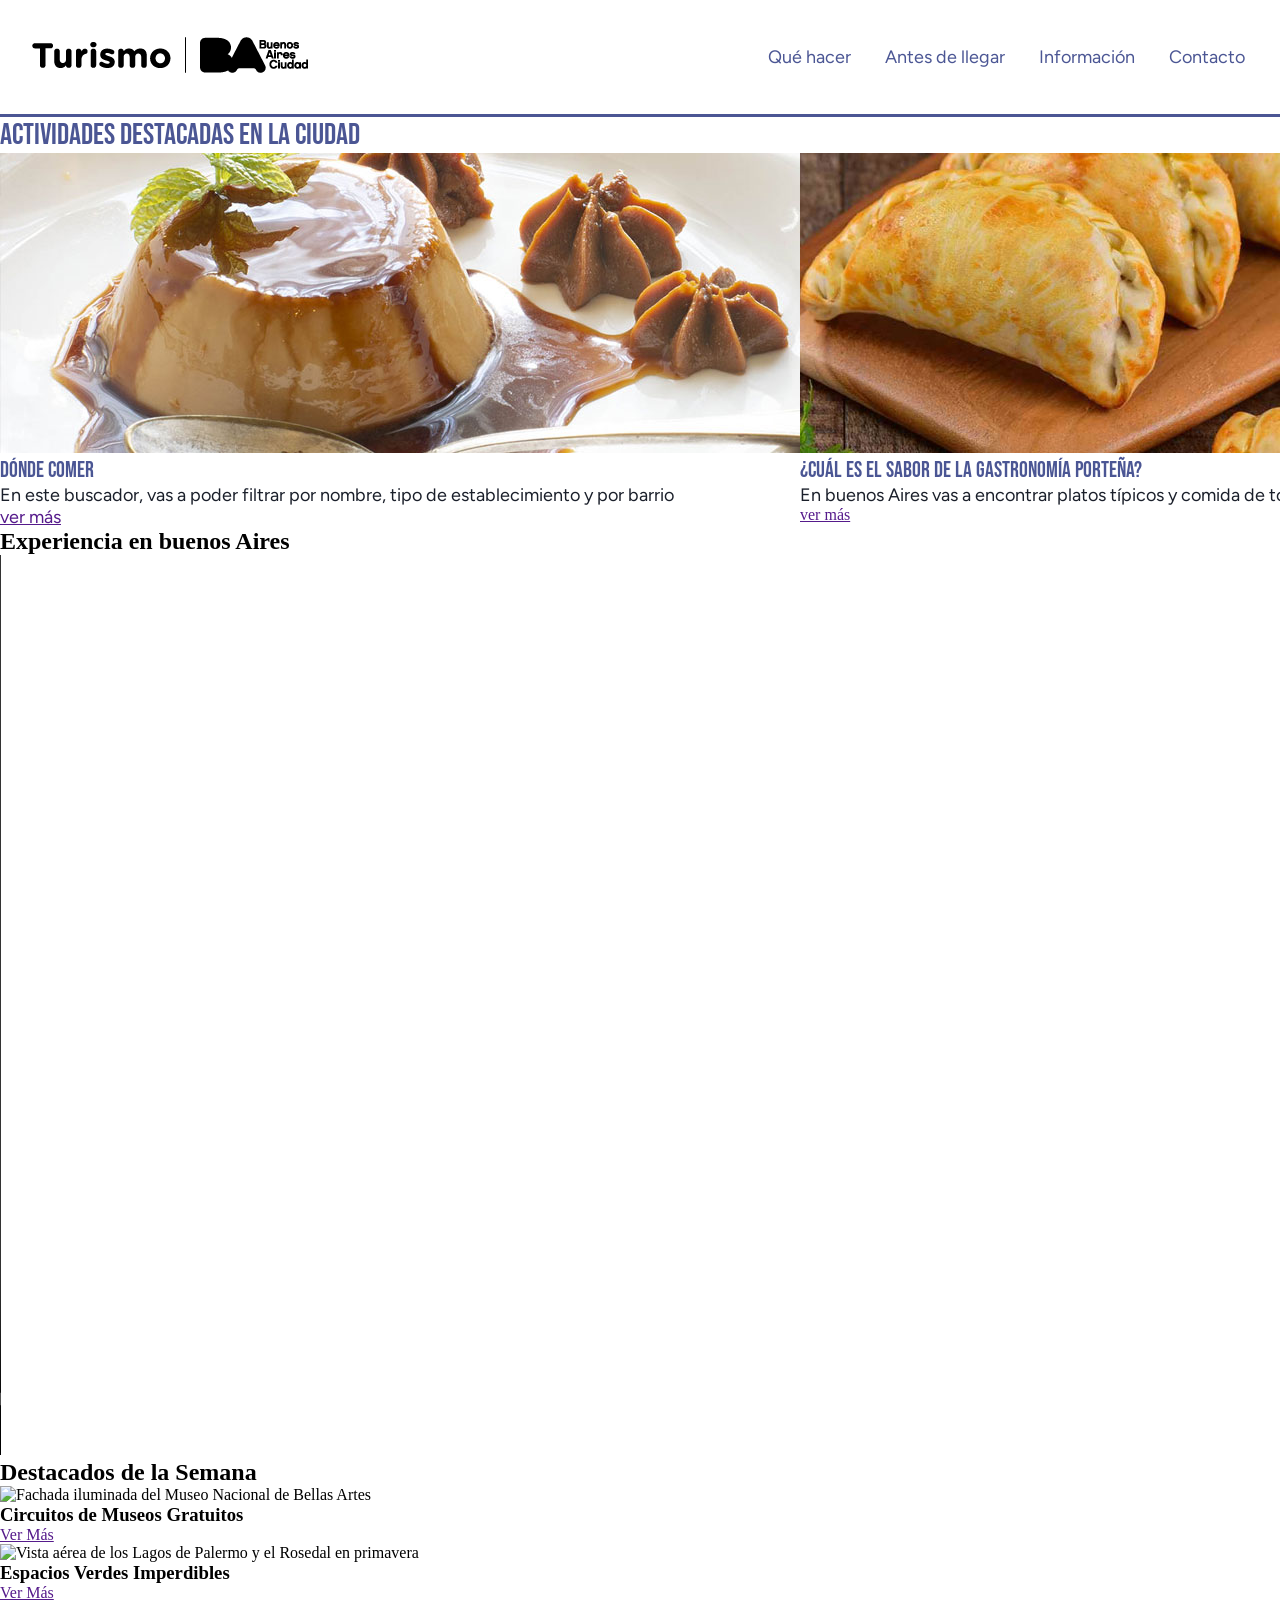
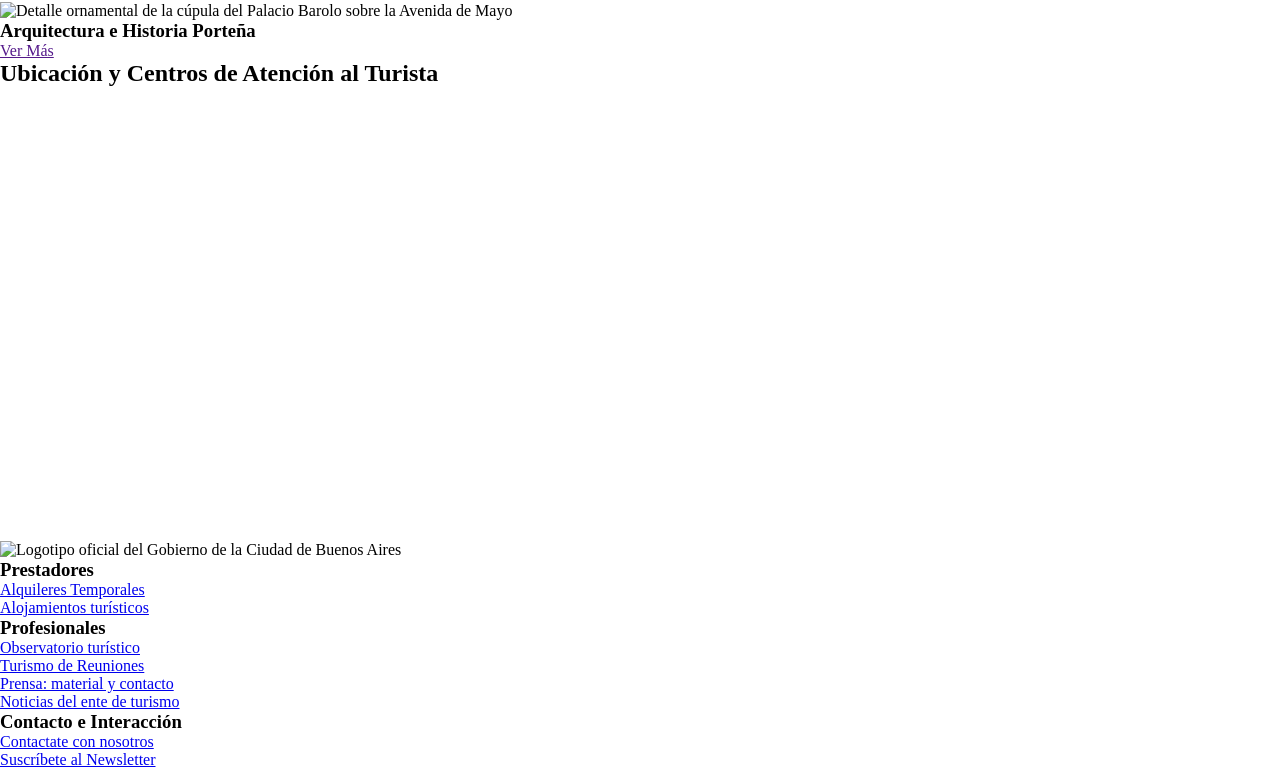
==== ejercicio-3/index.html @ ef15488e "Add files via upload" ====
<!DOCTYPE html>
<html lang="es">
    <head>
        <meta charset="UTF-8">
        <meta name="viewport" content="width, initial-scale:1.0">
        <title>Turismo Buenos Aires Ciudad - Sitio Oficial de Información Turística</title>
        <meta name="description" content="Descrubí qué hacer en Buenos Aires. información útil antes de llegar, guías de alojamiento, atractivos turísticos, agenda cultural y mapas de la ciudad.">
        <meta name="robots" content="index, follow">

        <!--enlazar el CSS-->
        <link href="style.css" rel="stylesheet">

        <!--google font-->
        <link rel="preconnect" href="https://fonts.googleapis.com">
        <link rel="preconnect" href="https://fonts.gstatic.com" crossorigin>
        <link href="https://fonts.googleapis.com/css2?family=Bebas+Neue&family=Figtree:ital,wght@0,300..900;1,300..900&display=swap" rel="stylesheet">

    </head>

    <body>

        <!-- Cabecera principal del sitio -->
        <header id="cabecera-principal">
            <!-- Logo del sitio 
            href-> la dirección a donde voy al dar clic  
            -->
            <a href="index.html" aria-label="Ir a la página de inicio de Turismo de Buenos Aires">
                <img src="assets/arrobaturismo-bac-300x150-negro.png" alt="Logotipo oficial de Turismo Buenos Aires Ciudad">
            </a>

            <!-- Navegador principal -->
            <nav role="navigation" aria-label="Menu principal">
                  <a href="" class="boton-principal">Qué hacer</a>
                  <a href="" class="boton-principal">Antes de llegar</a>
                  <a href="" class="boton-principal">Información</a>
                  <a href="" class="boton-principal">Contacto</a>
            </nav>

        </header>



        <!-- Contenido principal del sitio -->
        <main role="main">

            <h1 class="texto-oculto" aria-hidden="true">Portal de Turismo Oficial de la Ciudad de Buenos Aires</h1>

            <!-- Actividades destacadas-->
            <section id="area-destacadas">
                <h2 class="titulo-principal">Actividades destacadas en la ciudad</h2>
                
                <div>

                    <!-- tarjeta -->
                    <article role="article">
                        <img src="assets/flan-dulce-de-leche.jpg" alt="Flan con Dulce de Leche">
                        <h3 class="titulo-secundario">Dónde Comer</h3>
                        <p. class="parrafo">En este buscador, vas a poder filtrar por nombre, tipo de establecimiento y por barrio</p>
                        <a href="" aria-label="Ir al buscador de restaurantes y de comida en Buenos Aires">ver más</a>
                    </article>

                    <!-- tarjeta -->
                    <article role="article">
                        <img src="assets/empanadas-horneadas.jpg" alt="Empanadas porteñas horneadas">
                        <h3 class="titulo-secundario">¿Cuál es el sabor de la gastronomía porteña?</h3>
                        <p class="parrafo">En buenos Aires vas a encontrar platos típicos y comida de todo el mundo</p>
                        <a href="" aria-label="Ver información sobre grastonomía porteña">ver más</a>
                    </article>

                    <!-- tarjeta -->
                    <article role="article">
                        <img src="assets/patio-caballito.jpg" alt="Patio de comida los lecheros en el barrio Caballito">
                        <h3 class="titulo-secundario">Mercados y patios Gastronómicos</h3>
                        <p class="parrafo">Conocé los patios y mercados en donde podés disfrutar de la mejor gastronomía de la ciudad</p>
                        <a href="" aria-label="Ver más información sobre los patios gastronómicos de la ciudad">ver más</a>
                    </article>


                </div>

            </section>
            <!-- Fin de actividades destacadas-->

            <!-- Contenido Multimedia -->
            <section>
                <h2>Experiencia en buenos Aires</h2>
                <div>
                    <video controls autoplay loop width="1600" height="900" aria-label="Video sobre la ciudad de Buenos Aires">
                        <source src="assets/video-buenosaires.mp4" type="video/mp4">
                    </video>
                </div>
            </section>
            <!-- Fin de Contenido Multimedia -->



            <!-- Contenidos Destacados -->
            <section>
                <h2>Destacados de la Semana</h2>
                <div>
                    
                    <!-- Tarjeta Destacada 1 -->
                    <article role="article">
                        <img src="assets/destacado-museos.jpg" alt="Fachada iluminada del Museo Nacional de Bellas Artes" width="400" height="250">
                        <h3>Circuitos de Museos Gratuitos</h3>
                        <a href="" aria-label="Ver más sobre los circuitos de museos gratuitos">Ver Más</a>
                    </article>

                    <!-- Tarjeta Destacada 2 -->
                    <article role="article">
                        <img src="assets/destacado-parques.jpg" alt="Vista aérea de los Lagos de Palermo y el Rosedal en primavera" width="400" height="250">
                        <h3>Espacios Verdes Imperdibles</h3>
                        <a href="" aria-label="Ver más sobre los espacios verdes imperdibles">Ver Más</a>
                    </article>

                    <!-- Tarjeta Destacada 3 -->
                    <article role="article">
                        <img src="assets/destacado-arquitectura.jpg" alt="Detalle ornamental de la cúpula del Palacio Barolo sobre la Avenida de Mayo" width="400" height="250">
                        <h3>Arquitectura e Historia Porteña</h3>
                        <a href="" aria-label="Ver más sobre la arquitectura e historia porteña">Ver Más</a>
                    </article>

                </div>
            </section>


            <!-- Ubicación Geográfica -->
            <section aria-labelledby="titulo-mapa">
                <h2 id="titulo-mapa">Ubicación y Centros de Atención al Turista</h2>
                <div class="map-container">
                    <iframe 
                        src="https://www.google.com/maps/embed?pb=!1m18!1m12!1m3!1d3284.016713276842!2d-58.3841507!3d-34.6037389!2m3!1f0!2f0!3f0!3m2!1i1024!2i768!4f13.1!3m3!1m2!1s0x95bccacf954f91d5%3A0x67ef08c262f8f742!2sObelisco!5e0!3m2!1ses!2sar!4v1700000000000!5m2!1ses!2sar" 
                        width="100%" 
                        height="450" 
                        style="border:0;" 
                        allowfullscreen="" 
                        loading="lazy" 
                        referrerpolicy="no-referrer-when-downgrade"
                        title="Mapa interactivo de la Ciudad de Buenos Aires con la ubicación del Obelisco y centros de atención turística">
                    </iframe>
                </div>
            </section>

        </main>

        <!-- Pie de Página Institucional -->
    <footer role="contentinfo">

            <!-- Identificador Institucional del Footer -->
            <div class="footer-brand">
                <img src="img/logo-buenos-aires-ciudad.svg" alt="Logotipo oficial del Gobierno de la Ciudad de Buenos Aires" width="200" height="60">
            </div>

            <!-- Columnas de Enlaces del Footer -->
            <div>
                
                <!-- Lista 1: Prestadores -->
                <nav>
                    <h3 id="footer-prestadores">Prestadores</h3>
                    <ul>
                        <li><a href="/alquileres-temporales">Alquileres Temporales</a></li>
                        <li><a href="/alojamientos-turisticos">Alojamientos turísticos</a></li>
                    </ul>
                </nav>

                <!-- Lista 2: Profesionales -->
                <nav>
                    <h3 id="footer-profesionales">Profesionales</h3>
                    <ul>
                        <li><a href="/observatorio-turistico">Observatorio turístico</a></li>
                        <li><a href="/turismo-reuniones">Turismo de Reuniones</a></li>
                        <li><a href="/prensa-contacto">Prensa: material y contacto</a></li>
                        <li><a href="/noticias-ente">Noticias del ente de turismo</a></li>
                    </ul>
                </nav>

                <!-- Lista 3: Interacción y Contacto -->
                <nav>
                    <h3 id="footer-contacto">Contacto e Interacción</h3>
                    <ul>
                        <li><a href="/contactate-con-nosotros">Contactate con nosotros</a></li>
                        <li><a href="/suscribete-newsletter" aria-label="Ir al formulario para suscribirse al Newsletter oficial">Suscríbete al Newsletter</a></li>
                    </ul>
                </nav>

            </div>
    </footer>

    </body>

</html>
---- ejercicio-3/style.css ----
/* INDICE DE ESTILOS

0. Generales / colores
1. Tipografías
2. Header / Cabecera
3. Enlaces / Botones
4. Areas destacadas

*/

/* 0. Generales / colores */
*{
    margin: 0;
    padding: 0;
    box-sizing: border-box;
}
:root {
    --color-principal: #4b5694;
    --color-acento: #eae0cf;
    --color-tercer: #4e1f6e;
    --color-texto: #1a1f2a;
}

/* 1. Tipografías */
.titulo-principal{
    font-family: "Bebas Neue", sans-serif;
    font-weight: 400;
    font-style: normal;
    color: var(--color-principal);
    font-size: 30px;
}

.titulo-secundario{
    font-family: "Bebas Neue", sans-serif;
    font-weight: 400;
    font-style: normal;
    color: var(--color-principal);
    font-size: 22px;
}

.parrafo{
    font-family: "Figtree", sans-serif;
    font-optical-sizing: auto;
    font-weight: 400;
    font-style: normal;
    color: var(--color-texto);
    font-size: 18px
}

.texto-oculto{
    display: none;
}

/* 2. Header / Cabecera */
#cabecera-principal{
    padding: 30px 20px;
    display: flex;
    flex-wrap: nowrap;
    justify-content: space-between;
    align-items: center;
    /*border: grosor tipo color */
    border-bottom: 3px solid var(--color-principal)
}

/* 3. Enlaces / Botones */
.boton-principal{
    /* fuente */
    font-family: "Figtree", sans-serif;
    font-optical-sizing: auto;
    font-weight: 400;
    font-style: normal;
    color: var(--color-principal);
    font-size: 18px;
    /* quito la linea inferior */
    text-decoration: none;
    /* asigno cuerpo por medio del relleno */
    padding: 8px 15px;
    /* animo el paso del mouse */
    transition: all linear 0.3s;
    /* Redondear bordes */
    border-radius: 3px;
}
.boton-principal:hover{
    color: white;
    background-color: var(--color-principal);
}

/*4. Area destacadas */
#area-destacadas div{
   display: flex;
}



/* Responsive */
@media only screen and (max-width: 600px) {
    /* 2. Header / Cabecera */
    #cabecera-principal{
        flex-direction: column;
    }
    /*3. Enlaces / Botones */
    nav[role=navigation]{
        width: 98%;
    }
    .boton-principal{
        /* se comporte como un bloque */
        display: block;
        /* ancho */
        width: 96%;
        /* margen */
        margin: 5px 2% 0 2%;
        /* alinea al centro */
        text-align: center;
        /* borde inferior */
        border-bottom: 1px solid var(--color-principal);
        /* quito borde */
        border-radius: 0;
    }
}
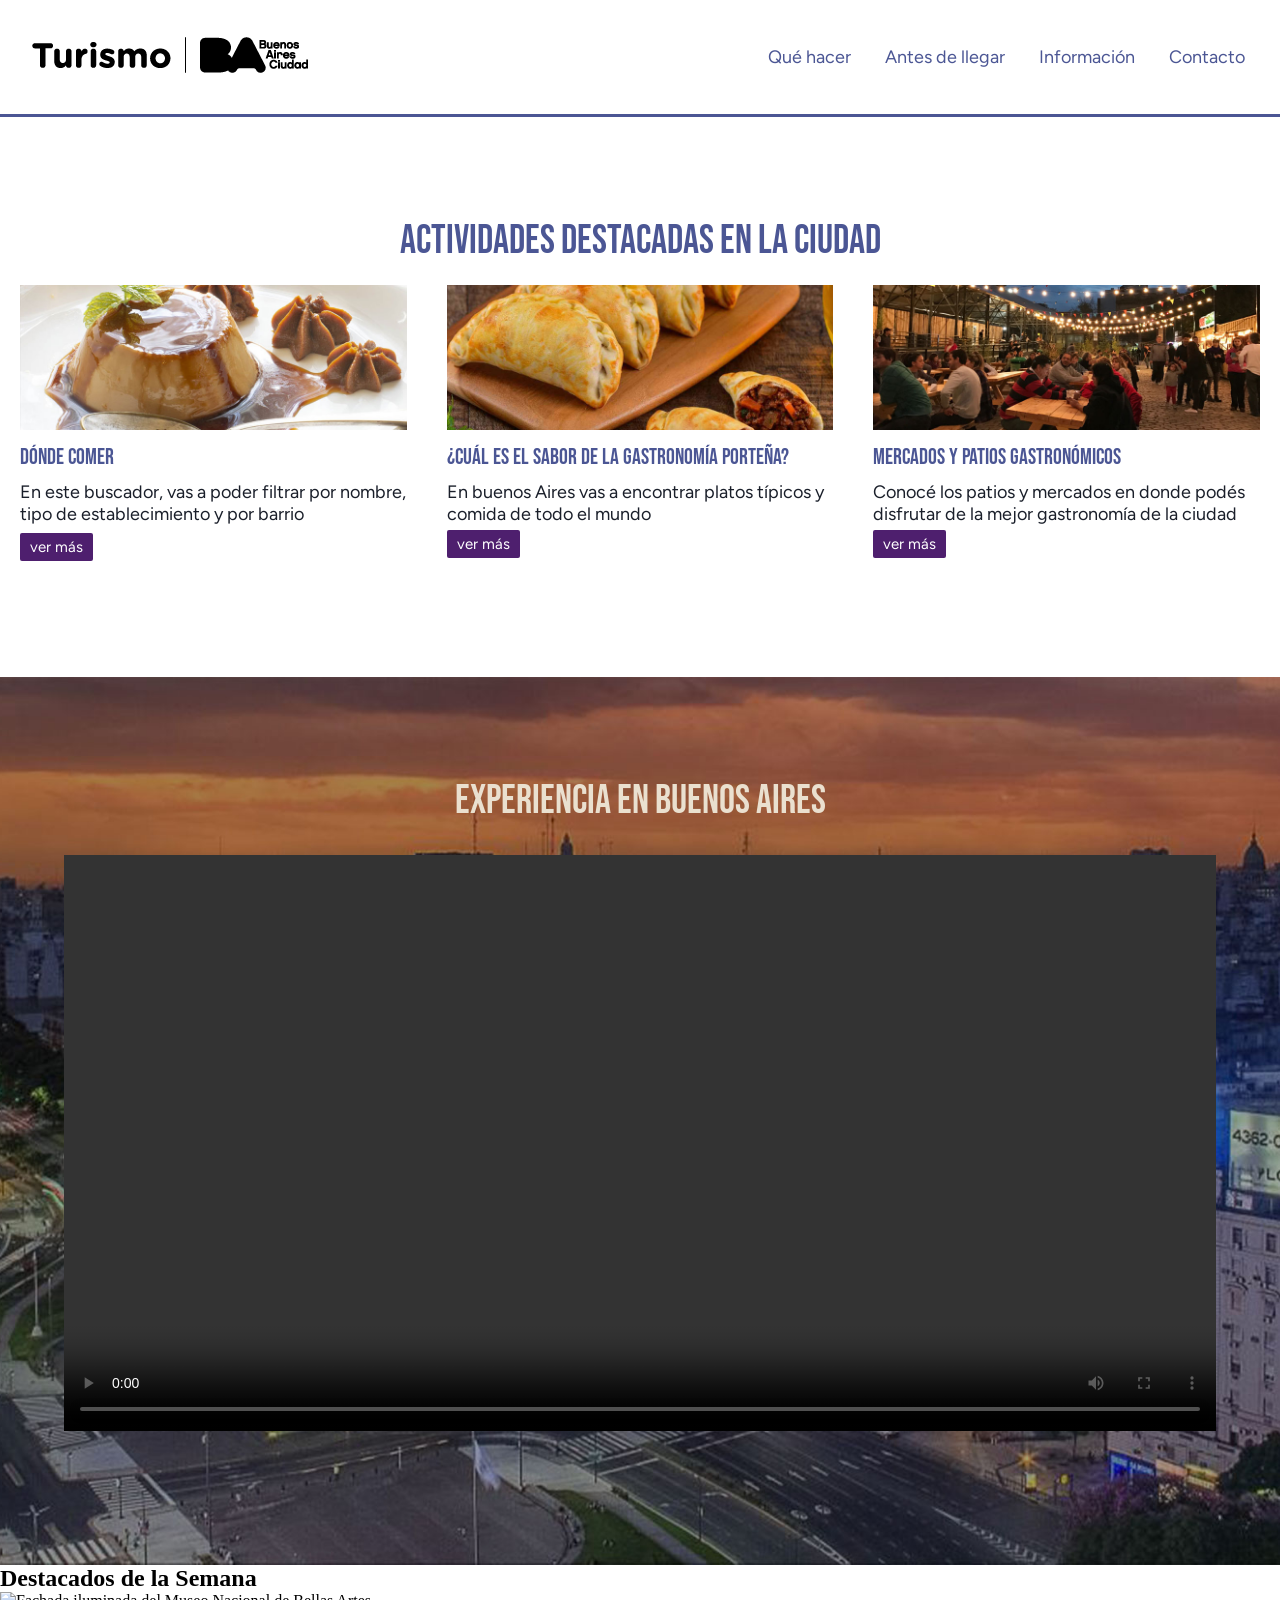
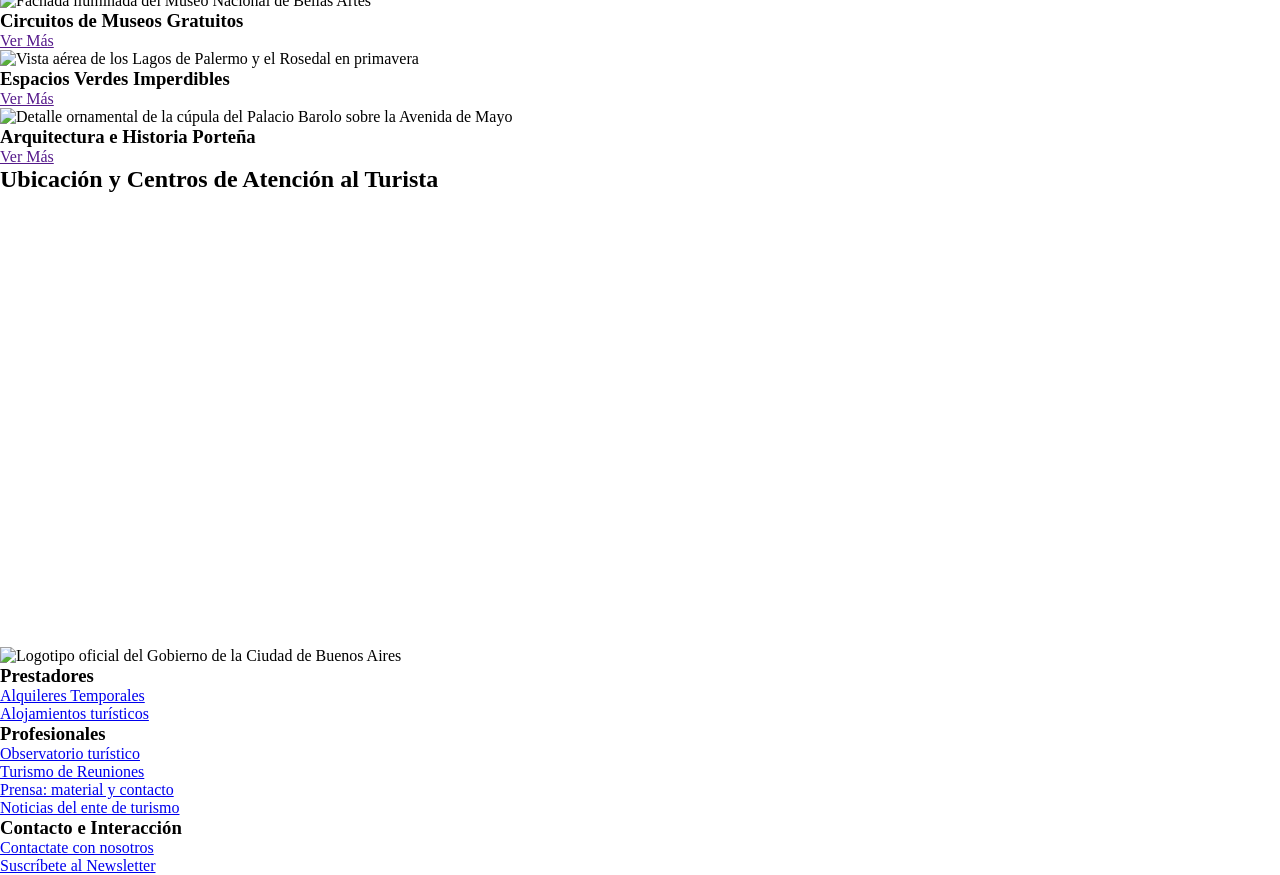
==== commit b43f42bb: "Add files via upload" ====
--- a/ejercicio-3/index.html
+++ b/ejercicio-3/index.html
@@ -49,30 +49,30 @@
             <section id="area-destacadas">
                 <h2 class="titulo-principal">Actividades destacadas en la ciudad</h2>
                 
-                <div>
+                <div class="elements-row">
 
                     <!-- tarjeta -->
-                    <article role="article">
+                    <article role="article" class="articulo-index">
                         <img src="assets/flan-dulce-de-leche.jpg" alt="Flan con Dulce de Leche">
                         <h3 class="titulo-secundario">Dónde Comer</h3>
                         <p. class="parrafo">En este buscador, vas a poder filtrar por nombre, tipo de establecimiento y por barrio</p>
-                        <a href="" aria-label="Ir al buscador de restaurantes y de comida en Buenos Aires">ver más</a>
+                        <a href="" aria-label="Ir al buscador de restaurantes y de comida en Buenos Aires" class="boton-vermas">ver más</a>
                     </article>
 
                     <!-- tarjeta -->
-                    <article role="article">
+                    <article role="article" class="articulo-index">
                         <img src="assets/empanadas-horneadas.jpg" alt="Empanadas porteñas horneadas">
                         <h3 class="titulo-secundario">¿Cuál es el sabor de la gastronomía porteña?</h3>
                         <p class="parrafo">En buenos Aires vas a encontrar platos típicos y comida de todo el mundo</p>
-                        <a href="" aria-label="Ver información sobre grastonomía porteña">ver más</a>
+                        <a href="" aria-label="Ver información sobre grastonomía porteña" class="boton-vermas">ver más</a>
                     </article>
 
                     <!-- tarjeta -->
-                    <article role="article">
+                    <article role="article" class="articulo-index">
                         <img src="assets/patio-caballito.jpg" alt="Patio de comida los lecheros en el barrio Caballito">
                         <h3 class="titulo-secundario">Mercados y patios Gastronómicos</h3>
                         <p class="parrafo">Conocé los patios y mercados en donde podés disfrutar de la mejor gastronomía de la ciudad</p>
-                        <a href="" aria-label="Ver más información sobre los patios gastronómicos de la ciudad">ver más</a>
+                        <a href="" aria-label="Ver más información sobre los patios gastronómicos de la ciudad" class="boton-vermas">ver más</a>
                     </article>
 
 
@@ -82,10 +82,10 @@
             <!-- Fin de actividades destacadas-->
 
             <!-- Contenido Multimedia -->
-            <section>
-                <h2>Experiencia en buenos Aires</h2>
+            <section id="area-experiencias">
+                <h2 class="titulo-principal2">Experiencia en buenos Aires</h2>
                 <div>
-                    <video controls autoplay loop width="1600" height="900" aria-label="Video sobre la ciudad de Buenos Aires">
+                    <video controls autoplay loop width="90%" height="auto" aria-label="Video sobre la ciudad de Buenos Aires">
                         <source src="assets/video-buenosaires.mp4" type="video/mp4">
                     </video>
                 </div>
--- a/ejercicio-3/style.css
+++ b/ejercicio-3/style.css
@@ -5,7 +5,7 @@
 2. Header / Cabecera
 3. Enlaces / Botones
 4. Areas destacadas
-
+5. Area experiencias (Video)
 */
 
 /* 0. Generales / colores */
@@ -21,13 +21,32 @@
     --color-texto: #1a1f2a;
 }
 
+img{
+    width: 100%;
+}
+
+.elements-row{
+    display: flex;
+    justify-content: space-around;
+}
+
 /* 1. Tipografías */
 .titulo-principal{
     font-family: "Bebas Neue", sans-serif;
     font-weight: 400;
     font-style: normal;
     color: var(--color-principal);
-    font-size: 30px;
+    font-size: 40px;
+    text-align: center;
+}
+
+.titulo-principal2{
+    font-family: "Bebas Neue", sans-serif;
+    font-weight: 400;
+    font-style: normal;
+    color: var(--color-acento);
+    font-size: 40px;
+    text-align: center;
 }
 
 .titulo-secundario{
@@ -44,7 +63,7 @@
     font-weight: 400;
     font-style: normal;
     color: var(--color-texto);
-    font-size: 18px
+    font-size: 18px;
 }
 
 .texto-oculto{
@@ -86,14 +105,57 @@
 }
 
 /*4. Area destacadas */
-#area-destacadas div{
-   display: flex;
+#area-destacadas{
+   padding: 100px 0;
+}
+.articulo-index{
+    /*relleno: top right bottom left */
+    padding: 20px;
+}
+.articulo-index *{
+    /* margin */
+    margin: 0 0 10px 0;
+}
+.boton-vermas{
+    /* fuente */
+    font-family: "Figtree", sans-serif;
+    font-optical-sizing: auto;
+    font-weight: 400;
+    font-style: normal;
+    color: var(--color-tercer);
+    color: white;
+    background-color: var(--color-tercer);
+    font-size: 15px;
+    /* quito la linea inferior */
+    text-decoration: none;
+    /* asigno cuerpo por medio del relleno */
+    padding: 5px 10px;
+    /* animo el paso del mouse */
+    transition: all linear 0.3s;
+    /* Redondear bordes */
+    border-radius: 2px;
 }
 
+.boton-vermas:hover{
+    background-color: var(--color-principal);
+}
 
-
+/* Area experiencias (Video) */
+#area-experiencias{
+    padding: 100px 0;
+    background: url(assets/FONDO-BUENOSAIRES.jpg) center center no-repeat rgba(0,0,0,0);
+    background-size: cover;
+}
+#area-experiencias video{
+    margin: 30px 5%;
+}
 /* Responsive */
 @media only screen and (max-width: 600px) {
+    /* 0. Generales / colores */
+    .elements-row{
+        flex-direction: column;
+        align-items: center;
+    }
     /* 2. Header / Cabecera */
     #cabecera-principal{
         flex-direction: column;
